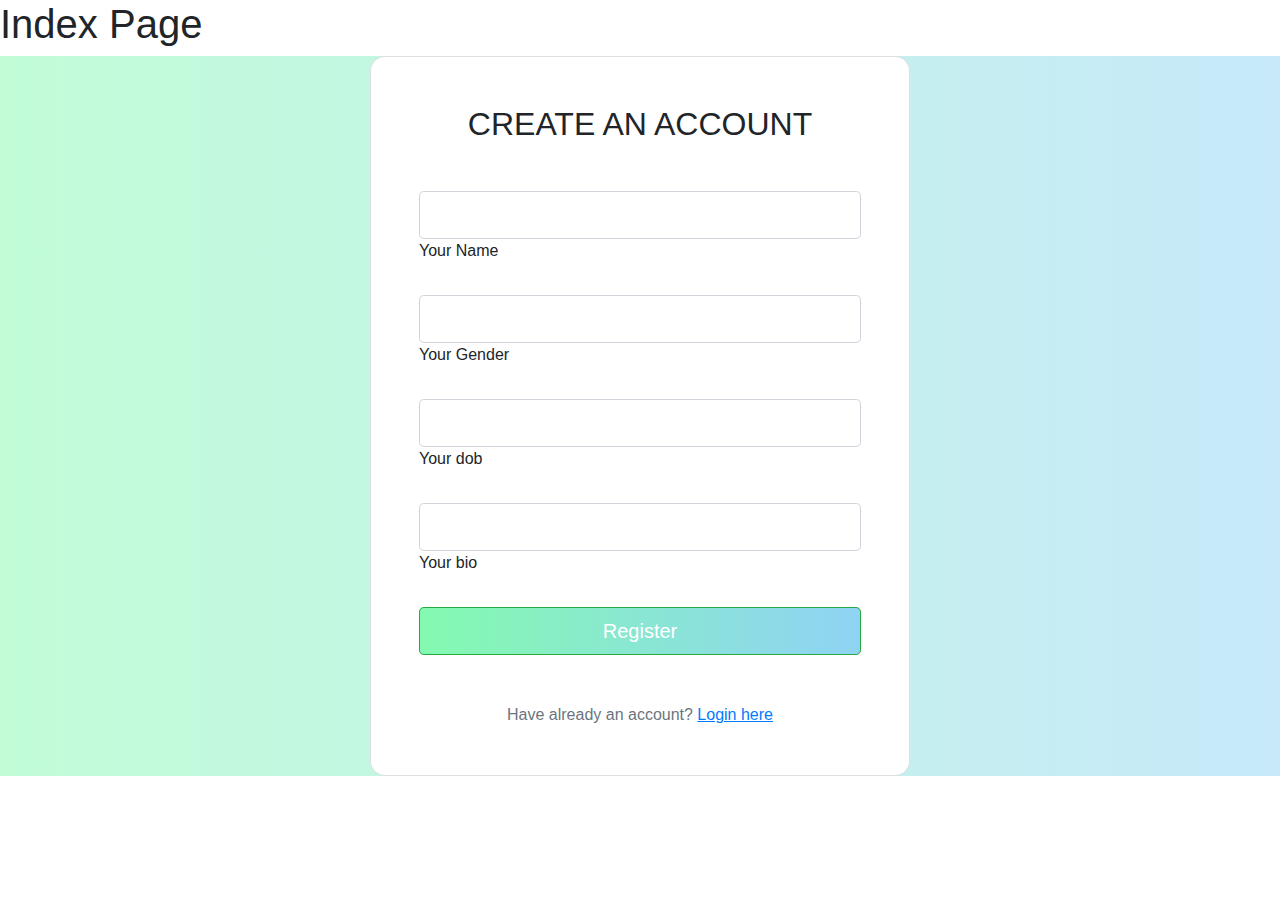
==== Airbnb_application/src/main/resources/templates/index.html @ c4f5b09b "day 3 work done" ====
<!DOCTYPE html>
<html lang="en" xmlns:th="http://www.thymeLeaf.org">
<head>
<meta charset="ISO-8859-1">
<title>Index page</title>
<link rel="stylesheet" href="register.css">
    
    <link rel="stylesheet" href="https://cdnjs.cloudflare.com/ajax/libs/font-awesome/6.5.1/css/all.min.css">

    <link rel="stylesheet" href="https://cdn.jsdelivr.net/npm/bootstrap@4.0.0/dist/css/bootstrap.min.css" integrity="sha384-Gn5384xqQ1aoWXA+058RXPxPg6fy4IWvTNh0E263XmFcJlSAwiGgFAW/dAiS6JXm" crossorigin="anonymous">
</head>
<body>
<h1>Index Page</h1>

<section class="vh-100 bg-image"
  style="background-image: url('https://mdbcdn.b-cdn.net/img/Photos/new-templates/search-box/img4.webp');">
  <div class="mask d-flex align-items-center h-100 gradient-custom-3">
    <div class="container h-100">
      <div class="row d-flex justify-content-center align-items-center h-100">
        <div class="col-12 col-md-9 col-lg-7 col-xl-6">
          <div class="card" style="border-radius: 15px;">
            <div class="card-body p-5">
              <h2 class="text-uppercase text-center mb-5">Create an account</h2>

              <form id="registerForm">

    <div class="form-outline mb-4">
        <input type="text" id="name" class="form-control form-control-lg" />
        <label class="form-label" for="name">Your Name</label>
    </div>

    <div class="form-outline mb-4">
        <input type="text" id="gender" class="form-control form-control-lg" />
        <label class="form-label" for="gender">Your Gender</label>
    </div>

    <div class="form-outline mb-4">
        <input type="text" id="dob" class="form-control form-control-lg" />
        <label class="form-label" for="dob">Your dob</label>
    </div>

    <div class="form-outline mb-4">
        <input type="text" id="bio" class="form-control form-control-lg" />
        <label class="form-label" for="bio">Your bio</label>
    </div>

    <div class="d-flex justify-content-center">
        <button type="button" onclick="submitForm()" class="btn btn-success btn-block btn-lg gradient-custom-4 text-body">Register</button>
    </div>

    <p class="text-center text-muted mt-5 mb-0">Have already an account? <a href="#" class="fw-bold text-body"><u>Login here</u></a></p>

</form>

            </div>
          </div>
        </div>
      </div>
    </div>
  </div>
</section>

<script>
	function submitForm() {
    var formData = {
        name: document.getElementById("name").value,
        gender: document.getElementById("gender").value,
        dob: document.getElementById("dob").value,
        bio: document.getElementById("bio").value
    };

    // Send form data to server using AJAX
    fetch('http://localhost:8888/guest/createGuest', {
        method: 'POST',
        headers: {
            'Content-Type': 'application/json'
        },
        body: JSON.stringify(formData)
    })
    .then(response => {
        if (!response.ok) {
            throw new Error('Network response was not ok');
        }
        return response.json();
    })
    .then(data => {
        console.log('Success:', data);
        // Optionally, do something with the response data
        window.location.href = '/guest/home';
    })
    .catch(error => {
        console.error('Error:', error);
        // Optionally, handle errors
    });
}
</script>

</body>
</html>
---- Airbnb_application/src/main/resources/templates/register.css ----
@charset "ISO-8859-1";

.gradient-custom-3 {
/* fallback for old browsers */
background: #84fab0;

/* Chrome 10-25, Safari 5.1-6 */
background: -webkit-linear-gradient(to right, rgba(132, 250, 176, 0.5), rgba(143, 211, 244, 0.5));

/* W3C, IE 10+/ Edge, Firefox 16+, Chrome 26+, Opera 12+, Safari 7+ */
background: linear-gradient(to right, rgba(132, 250, 176, 0.5), rgba(143, 211, 244, 0.5))
}
.gradient-custom-4 {
/* fallback for old browsers */
background: #84fab0;

/* Chrome 10-25, Safari 5.1-6 */
background: -webkit-linear-gradient(to right, rgba(132, 250, 176, 1), rgba(143, 211, 244, 1));

/* W3C, IE 10+/ Edge, Firefox 16+, Chrome 26+, Opera 12+, Safari 7+ */
background: linear-gradient(to right, rgba(132, 250, 176, 1), rgba(143, 211, 244, 1))
}
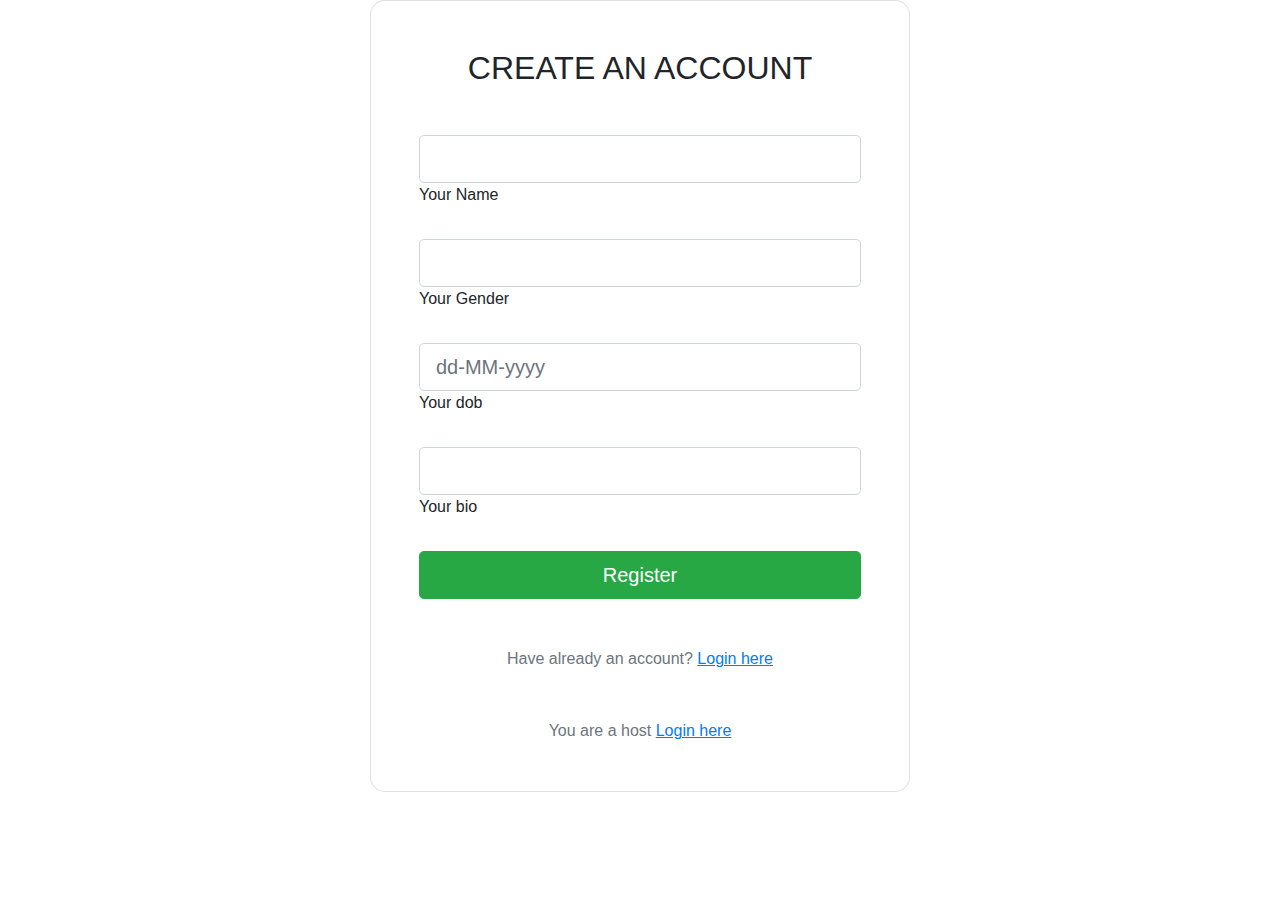
==== commit 2120fe83: "day 4 work done" ====
--- a/Airbnb_application/src/main/resources/templates/index.html
+++ b/Airbnb_application/src/main/resources/templates/index.html
@@ -3,14 +3,14 @@
 <head>
 <meta charset="ISO-8859-1">
 <title>Index page</title>
-<link rel="stylesheet" href="register.css">
+<link rel="stylesheet" href="/css/register.css">
     
     <link rel="stylesheet" href="https://cdnjs.cloudflare.com/ajax/libs/font-awesome/6.5.1/css/all.min.css">
 
     <link rel="stylesheet" href="https://cdn.jsdelivr.net/npm/bootstrap@4.0.0/dist/css/bootstrap.min.css" integrity="sha384-Gn5384xqQ1aoWXA+058RXPxPg6fy4IWvTNh0E263XmFcJlSAwiGgFAW/dAiS6JXm" crossorigin="anonymous">
 </head>
 <body>
-<h1>Index Page</h1>
+
 
 <section class="vh-100 bg-image"
   style="background-image: url('https://mdbcdn.b-cdn.net/img/Photos/new-templates/search-box/img4.webp');">
@@ -25,32 +25,35 @@
               <form id="registerForm">
 
     <div class="form-outline mb-4">
-        <input type="text" id="name" class="form-control form-control-lg" />
+        <input type="text" id="name" name="name" class="form-control form-control-lg" />
         <label class="form-label" for="name">Your Name</label>
     </div>
 
     <div class="form-outline mb-4">
-        <input type="text" id="gender" class="form-control form-control-lg" />
+        <input type="text" id="gender" name="gender" class="form-control form-control-lg" />
         <label class="form-label" for="gender">Your Gender</label>
     </div>
 
     <div class="form-outline mb-4">
-        <input type="text" id="dob" class="form-control form-control-lg" />
-        <label class="form-label" for="dob">Your dob</label>
-    </div>
+    <input type="text" id="dob" name="dob" class="form-control form-control-lg" placeholder="dd-MM-yyyy" />
+    <label class="form-label" for="dob">Your dob</label>
+	</div>
+
 
     <div class="form-outline mb-4">
-        <input type="text" id="bio" class="form-control form-control-lg" />
+        <input type="text" id="bio" name="bio" class="form-control form-control-lg" />
         <label class="form-label" for="bio">Your bio</label>
     </div>
 
     <div class="d-flex justify-content-center">
-        <button type="button" onclick="submitForm()" class="btn btn-success btn-block btn-lg gradient-custom-4 text-body">Register</button>
+        <button type="button" onclick="submitForm()" class="btn btn-success btn-block btn-lg gradient-custom-4 text-body custom-text-color">Register</button>
+
     </div>
 
     <p class="text-center text-muted mt-5 mb-0">Have already an account? <a href="#" class="fw-bold text-body"><u>Login here</u></a></p>
+	<p class="text-center text-muted mt-5 mb-0">You are a host <a href="#" onclick="redirectToHostLogin()" class="fw-bold text-body"><u>Login here</u></a></p>
+</form>
 
-</form>
 
             </div>
           </div>
@@ -69,7 +72,7 @@
         bio: document.getElementById("bio").value
     };
 
-    // Send form data to server using AJAX
+   
     fetch('http://localhost:8888/guest/createGuest', {
         method: 'POST',
         headers: {
@@ -85,14 +88,22 @@
     })
     .then(data => {
         console.log('Success:', data);
-        // Optionally, do something with the response data
+       
         window.location.href = '/guest/home';
     })
     .catch(error => {
         console.error('Error:', error);
-        // Optionally, handle errors
+       
     });
 }
+
+
+function redirectToHostLogin(){
+	
+	window.location.href = '/hostLogin';
+	
+}
+
 </script>
 
 </body>
